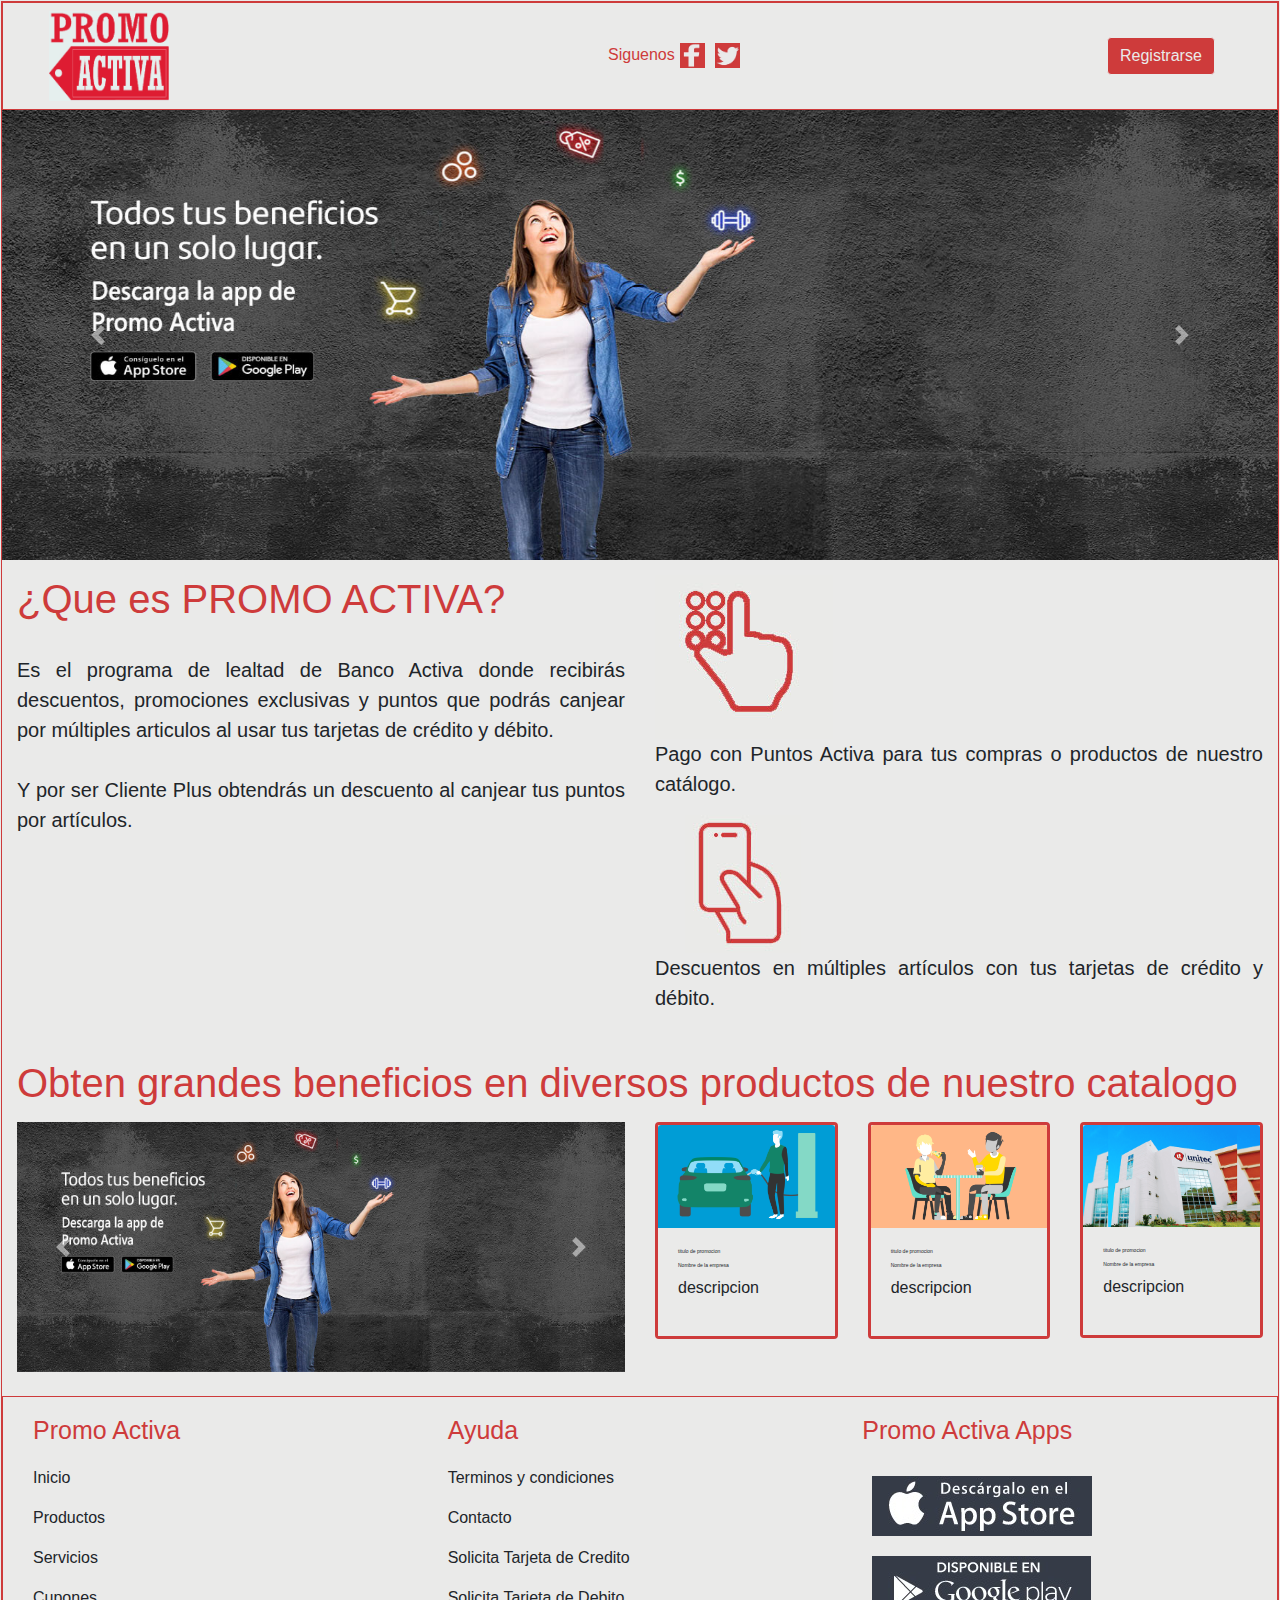
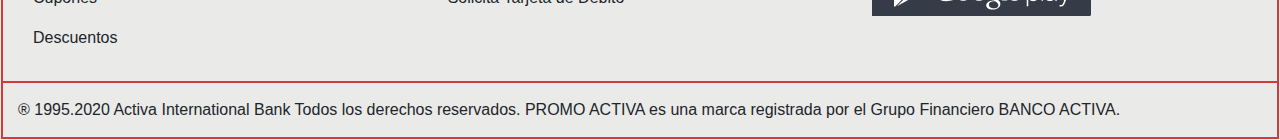
==== LANDING-PAGE/index.html @ 69c007ce "creacion pagina principal" ====
<!DOCTYPE html>
<html>
<head>
    <meta charset='utf-8'>
    <meta http-equiv='X-UA-Compatible' content='IE=edge'>
    <!--<link rel="stylesheet" href="css/estilos.css">-->    
    <link rel="stylesheet" href="css/bootstrap.min.css">     
    <link rel="stylesheet" href="js/bootstrap.min.js">           
    <title>Promo Activa</title>
    <meta name='viewport' content='width=device-width, initial-scale=1'>
    <style>

      *{
        font-family:'Trebuchet MS', 'Lucida Sans Unicode', 'Lucida Grande', 'Lucida Sans', Arial, sans-serif;
      }

      body{
        background-color: #eaeae9 !important;
        margin: 1px;  
        border: #ce3b3b 1px solid;
          
      }

      div{
          background-color:#eaeae9 !important;
          
      }    
      
      .form-inline{
          margin-right: 50px;
      }        
      
      .btn-outline{
          color: #eaeae9;
          border-color: #eaeae9;
          background-color: #ce3b3b;   
      }

      .btn{
          color: #eaeae9;
          border-color: #eaeae9;
          background-color: #ce3b3b; 
          margin-left: 250px;        
      }  
      
      .navbar {
          background-color:#eaeae9 !important ;
          border: #ce3b3b 1px solid;
      }       

      .articulos-brand{
          padding-left: 30px ;
      }
      
      .title-h1{
          color: #ce3b3b;
          
      }

      .img-slide1{
          height: 450px; 
          width: 1350px;
      }

      .img-slide2{
          height: 250px; 
          width: 675px;
      }

      /*.div-a{
          border: #ce3b3b 1px solid !important;
          margin: 1px !important; 
          padding-left: 5px;        
          padding-right: 5px;
          padding-top: 5px;                
          padding-bottom: 5px;
      }*/

      .title-h2{
          font-size: 5px !important;
      }

      /*.img-promos{
        width: 193px;
        height: 135px;      
      }*/

      .p-title{
        font-size: 25px;
        color: #ce3b3b;
      }

      .div-inf{
        margin: 0px;
        
      }

      .img-fluid{
        margin: 10px;
      }

      .card{
        border: #ce3b3b 3px solid;
      }

      .p-des{
        font-size: 20px;
      }

      .redes{
        width: 25px;
        height: 25px;
        margin: 5px;
      }

      #id-redes{
        padding-left: 170px;
        left: 0px;
        padding-right: 0px;
        right: 0px;
        padding-top: 15px;
        
      }

    </style>    
</head>
<body>
    <div>
        <nav class="navbar navbar-light bg-light">
          <div class="container-fluid">
            
              <div class="col-4">
                <a><img src="img\logo.jpg" class ="logo-img" alt="logo" style="width: 120px; height: 90px;"> </a>
              </div>
              <div id="id-redes" class="col-4">
                <p style="color: #ce3b3b; font-size: 1rem; ">Siguenos<a ><img class="redes" src="img/facebook.jpg" alt="fc"></a><a ><img class="redes" src="img/twetter.jpg" alt="tw"></a></p>
                
                
              </div>
              <div class="col-4">
                <form class="form-inline">                
                  <!--<input id="id-input" class="form-control mr-sm-2" type="search" placeholder="Search" aria-label="Search">-->
                  <button class="btn my-2 my-sm-0" type="submit">Registrarse</button>
                </form>
              </div>
            
          </div> 
        </nav>         
    </div> 
    <div id="myslider" class="carousel slide" data-ride="carousel">
        <div class="carousel-inner">
          <div class="carousel-item active">
            <img class="img-slide1" src="img/slider-1.jpg" alt="First slide" >
          </div>
          <div class="carousel-item">
            <img class="img-slide1" src="img/slider-2.jpg" alt="Second slide" >
          </div>
          <div class="carousel-item">
            <img class="img-slide1" src="img/slider-3.jpg" alt="Third slide" >
          </div>class="img-slide2" 
        </div>
        <a class="carousel-control-prev" href="#myslider" role="button" data-slide="prev">
          <span class="carousel-control-prev-icon" aria-hidden="true"></span>
          <span class="sr-only">Previous</span>
        </a>
        <a class="carousel-control-next" href="#myslider" role="button" data-slide="next">
          <span class="carousel-control-next-icon" aria-hidden="true"></span>
          <span class="sr-only">Next</span>
        </a>
    </div>    
        
    <div class="container-fluid" style="margin-top: 15px;">
        <div class="row">
            <div class="col-6" >
                <h1 class="title-h1"  >¿Que es PROMO ACTIVA?</h1> <br>
                    <p  align="justify" class="p-des">
                        Es el programa de lealtad de Banco Activa donde recibirás descuentos, 
                        promociones exclusivas y puntos que podrás canjear por múltiples 
                        articulos al usar tus tarjetas de crédito y débito. <br><br>
    
                        Y por ser Cliente Plus obtendrás un descuento al canjear 
                        tus puntos por artículos.
                    </p>        
            </div>
            <div class="col-6">        
                <img src="img/puntos.jpg" alt="puntos"> 
                    <p  align="justify" class="p-des">
                        Pago con Puntos Activa para tus compras o 
                        productos de nuestro catálogo.
                    </p>
                <img src="img/articulos.jpg" class="articulos-brand" alt="articulos">
                    <p  align="justify" class="p-des">
                        Descuentos en múltiples artículos con tus 
                        tarjetas de crédito y débito.
                    </p>
    
            </div>
        </div>
    </div>
    <div class="container-fluid" style="margin-top: 15px; " >            
        <div class="row">
          <h1 class="title-h1" style="margin: 15px;" >Obten grandes beneficios en diversos productos de nuestro catalogo</h1><br>                                       
          <div class="col-6">
            <div id="myslider2" class="carousel slide" data-ride="carousel">
                <div class="carousel-inner">
                  <div class="carousel-item active">
                    <img class="img-slide2" src="img/slider-1.jpg" alt="First slide">
                  </div>
                  <div class="carousel-item">
                    <img class="img-slide2" src="img/slider-2.jpg" alt="Second slide">
                  </div>
                  <div class="carousel-item">
                    <img class="img-slide2" src="img/slider-3.jpg" alt="Third slide">
                  </div>
                </div>
                <a class="carousel-control-prev" href="#myslider2" role="button" data-slide="prev">
                  <span class="carousel-control-prev-icon" aria-hidden="true"></span>
                  <span class="sr-only">Previous</span>
                </a>
                <a class="carousel-control-next" href="#myslider2" role="button" data-slide="next">
                  <span class="carousel-control-next-icon" aria-hidden="true"></span>
                  <span class="sr-only">Next</span>
                </a>
            </div>
          </div>
            <div class="div-a col-2">
              <div class="card">
                <img class="card-img-top img-promos" src="img/gasolina.png" alt="gasolina">
                  <div class="card-body">
                    <h2 class="title-h2" style="font-size: 15px">titulo de promocion</h2>
                    <h2 class="title-h2" style="font-size:  15px">Nombre de la empresa</h2>
                    <p>descripcion</p>
                  </div>                          
              </div>                          
            </div>
              
            <div class="div-a col-2">
              <div class="card">
                <img class="card-img-top img-promos" src="img/comidas.png" alt="gasolina">
                  <div class="card-body">
                    <h2 class="title-h2" style="font-size:  15px">titulo de promocion</h2>
                    <h2 class="title-h2" style="font-size:  15px">Nombre de la empresa</h2>
                    <p>descripcion</p>
                  </div>                          
              </div> 
            </div>
          
            <div class="div-a col-2">
              <div class="card">
                <img class="card-img-top img-promos" src="img/unitec.png" alt="gasolina">
                <div class="card-body">
                  <h2 class="title-h2" style="font-size:  15px">titulo de promocion</h2>
                <h2 class="title-h2" style="font-size:  15px">Nombre de la empresa</h2>
                <p>descripcion</p>        
                </div>                    
              </div>                                        
            </div>   
        </div>
    </div>
    <br>
    <div class="container-fluid" style="border: #ce3b3b 1px solid;" > 
      <div class="row" style="padding: 15px;">
        <div class="div-inf col-4" >
          <p class="p-title">Promo Activa</p>
          <p>Inicio</p>
          <p>Productos</p>
          <p>Servicios</p>
          <p>Cupones</p>
          <p>Descuentos</p>
        </div>
        <div class="div-inf col-4" >
          <p class="p-title">Ayuda</p>
          <p>Terminos y condiciones</p>
          <p>Contacto</p>
          <p>Solicita Tarjeta de Credito</p>
          <p>Solicita Tarjeta de Debito</p>          
        </div>
        <div class="div-inf col-4" >
          <p class="p-title">Promo Activa Apps</p>
          <img class="img-fluid" src="img/appstore.jpg" alt="apps"> <br>       
          <img class="img-fluid" src="img/google_play.jpg" alt="apps">
        </div>
      </div>
    </div>
    <div style="border: #ce3b3b 1px solid;">
      <p style="margin: 15px; ">® 1995.2020 Activa International Bank Todos los derechos reservados. PROMO ACTIVA es una marca
        registrada por el Grupo Financiero BANCO ACTIVA. 
      </p>
    </div>   
    <script src="https://code.jquery.com/jquery-3.4.1.slim.min.js" ></script>
    <script src="https://cdn.jsdelivr.net/npm/popper.js@1.16.0/dist/umd/popper.min.js" ></script>
    <script src="https://stackpath.bootstrapcdn.com/bootstrap/4.4.1/js/bootstrap.min.js" ></script>   
</body>
</html>
---- LANDING-PAGE/css/estilos.css ----
body{
        background-color: #eaeae9 !important;
        
    }

    div{
        background-color:#eaeae9 !important;
        
    }    
    
    .form-inline{
        margin-right: 50px;
    }        
    
    .btn-outline{
        color: #eaeae9;
        border-color: #eaeae9;
        background-color: #ce3b3b;   
    }

    .btn{
        color: #eaeae9;
        border-color: #eaeae9;
        background-color: #ce3b3b;         
    }  
    
    .navbar {
        background-color:#eaeae9 !important ;
        border: #ce3b3b 1px solid;
    }       

    .articulos-brand{
        padding-left: 30px ;
    }
    
    .title-h1{
        color: #ce3b3b;
    }

    .img-slide1{
        height: 500px; 
        width: 1350px;
    }

    .img-slide2{
        height: 250px; 
        width: 675px;
    }

    .div-a{
        border: #ce3b3b 1px solid !important;
        margin: 1px !important;
        padding-left: 1px;        
        padding-right: 1px;
        padding-top: 1px;
    }

    .title-h2{
        font-size: 5px !important;
    }
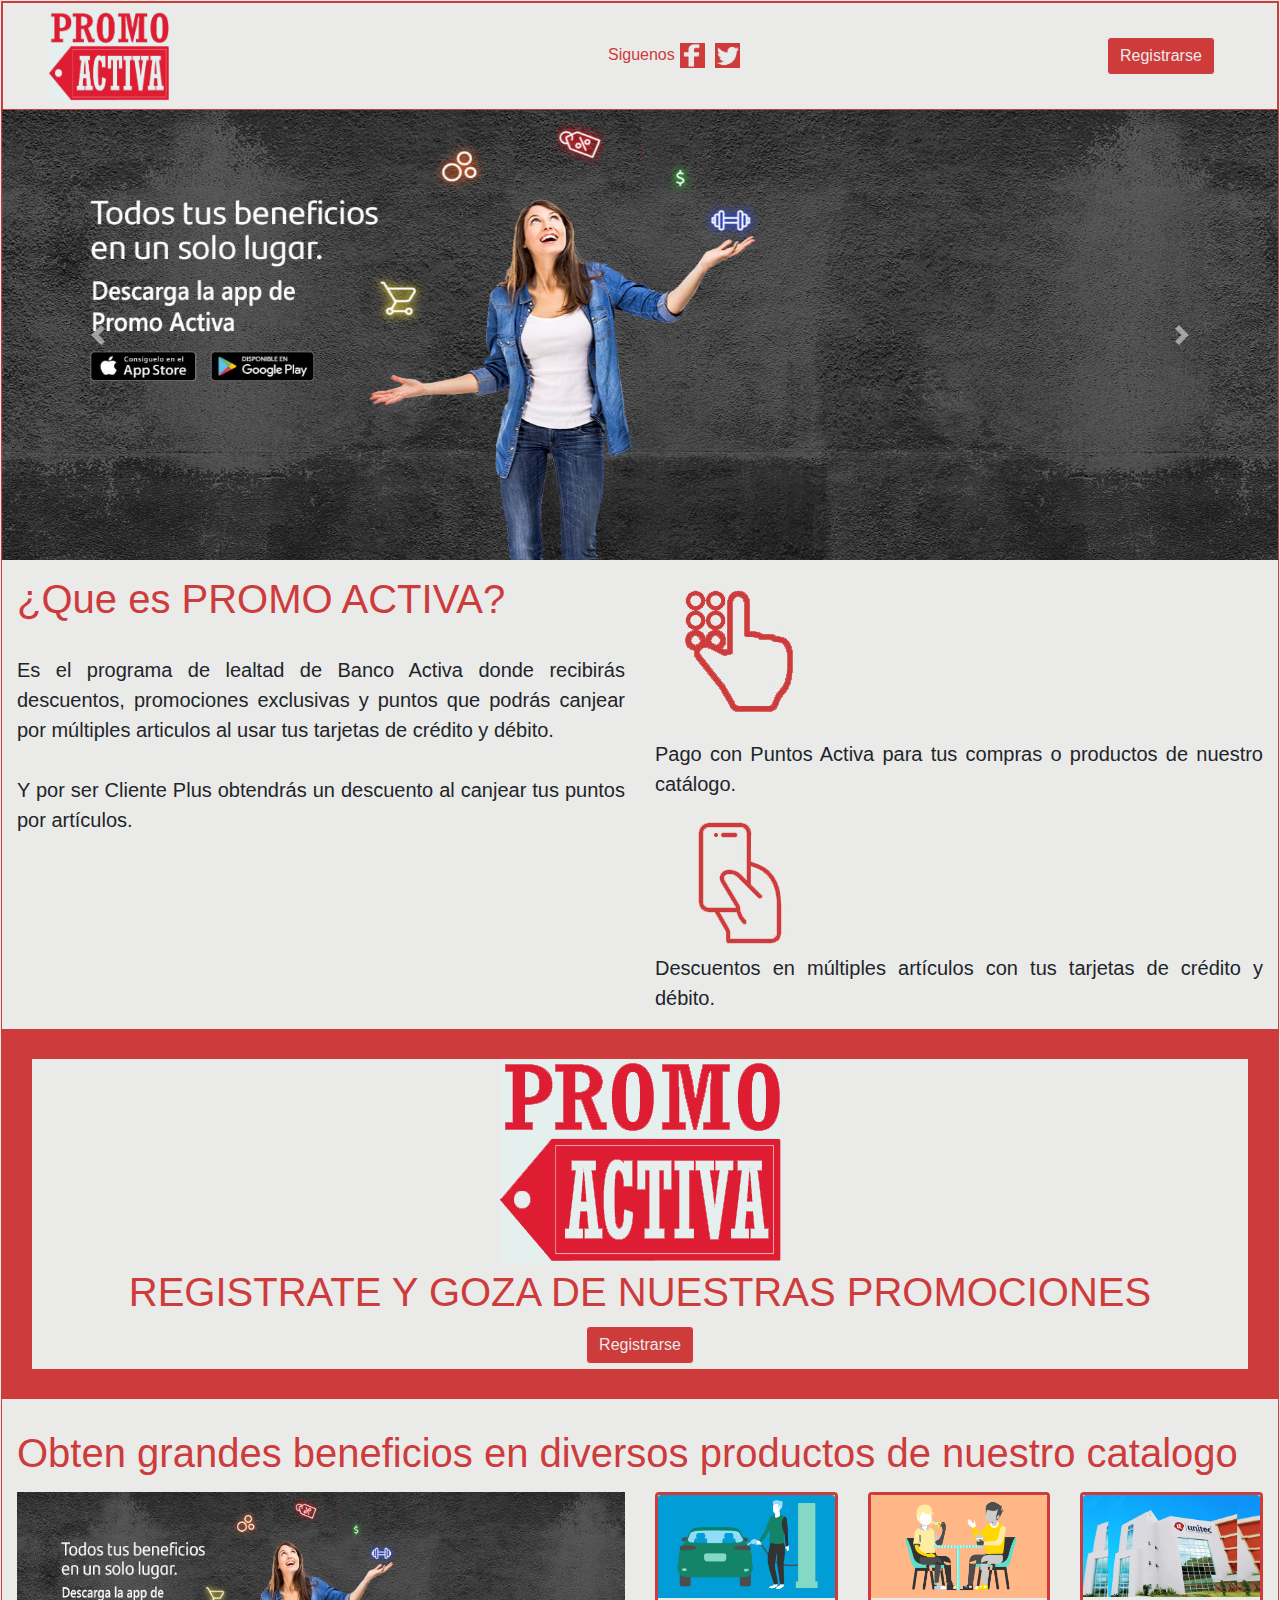
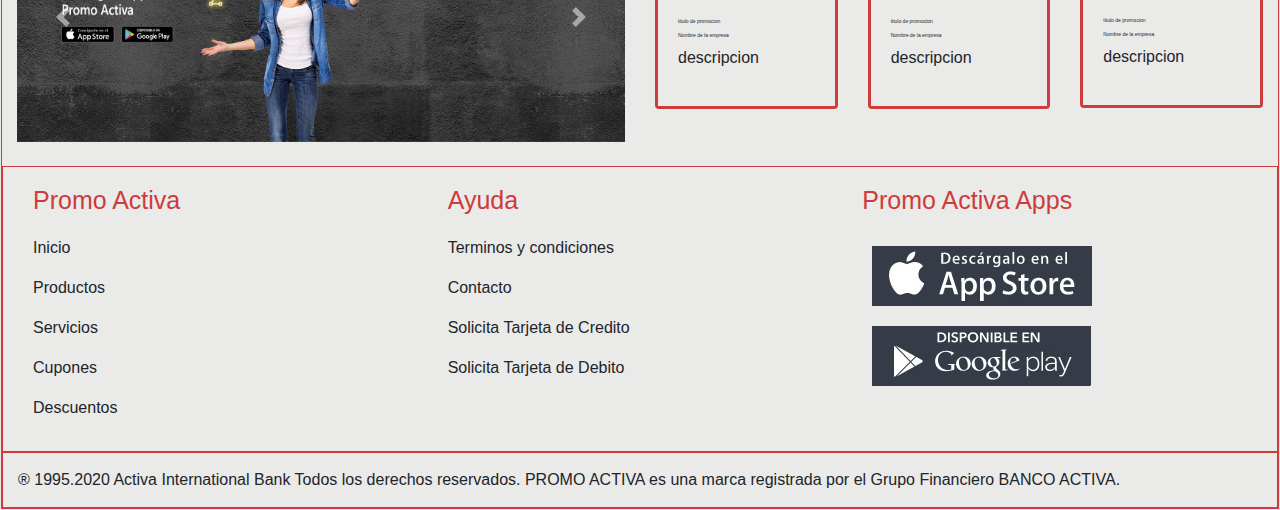
==== commit a30706c4: "registro de clienes" ====
--- a/LANDING-PAGE/index.html
+++ b/LANDING-PAGE/index.html
@@ -4,8 +4,8 @@
     <meta charset='utf-8'>
     <meta http-equiv='X-UA-Compatible' content='IE=edge'>
     <!--<link rel="stylesheet" href="css/estilos.css">-->    
-    <link rel="stylesheet" href="css/bootstrap.min.css">     
-    <link rel="stylesheet" href="js/bootstrap.min.js">           
+    <link rel="stylesheet" href="../css/bootstrap.min.css">     
+    <link rel="stylesheet" href="../js/bootstrap.min.js">           
     <title>Promo Activa</title>
     <meta name='viewport' content='width=device-width, initial-scale=1'>
     <style>
@@ -22,7 +22,7 @@
       }
 
       div{
-          background-color:#eaeae9 !important;
+          background-color:#eaeae9 ;
           
       }    
       
@@ -122,6 +122,11 @@
         
       }
 
+      .reg-user{
+        background-color: #ce3b3b;
+
+      }
+
     </style>    
 </head>
 <body>
@@ -130,10 +135,10 @@
           <div class="container-fluid">
             
               <div class="col-4">
-                <a><img src="img\logo.jpg" class ="logo-img" alt="logo" style="width: 120px; height: 90px;"> </a>
+                <a><img src="../img/logo.jpg" class ="logo-img" alt="logo" style="width: 120px; height: 90px;"> </a>
               </div>
               <div id="id-redes" class="col-4">
-                <p style="color: #ce3b3b; font-size: 1rem; ">Siguenos<a ><img class="redes" src="img/facebook.jpg" alt="fc"></a><a ><img class="redes" src="img/twetter.jpg" alt="tw"></a></p>
+                <p style="color: #ce3b3b; font-size: 1rem; ">Siguenos<a ><img class="redes" src="../img/facebook.jpg" alt="fc"></a><a ><img class="redes" src="../img/twetter.jpg" alt="tw"></a></p>
                 
                 
               </div>
@@ -150,13 +155,13 @@
     <div id="myslider" class="carousel slide" data-ride="carousel">
         <div class="carousel-inner">
           <div class="carousel-item active">
-            <img class="img-slide1" src="img/slider-1.jpg" alt="First slide" >
+            <img class="img-slide1" src="../img/slider-1.jpg" alt="First slide" >
           </div>
           <div class="carousel-item">
-            <img class="img-slide1" src="img/slider-2.jpg" alt="Second slide" >
+            <img class="img-slide1" src="../img/slider-2.jpg" alt="Second slide" >
           </div>
           <div class="carousel-item">
-            <img class="img-slide1" src="img/slider-3.jpg" alt="Third slide" >
+            <img class="img-slide1" src="../img/slider-3.jpg" alt="Third slide" >
           </div>class="img-slide2" 
         </div>
         <a class="carousel-control-prev" href="#myslider" role="button" data-slide="prev">
@@ -183,12 +188,12 @@
                     </p>        
             </div>
             <div class="col-6">        
-                <img src="img/puntos.jpg" alt="puntos"> 
+                <img src="../img/puntos.jpg" alt="puntos"> 
                     <p  align="justify" class="p-des">
                         Pago con Puntos Activa para tus compras o 
                         productos de nuestro catálogo.
                     </p>
-                <img src="img/articulos.jpg" class="articulos-brand" alt="articulos">
+                <img src="../img/articulos.jpg" class="articulos-brand" alt="articulos">
                     <p  align="justify" class="p-des">
                         Descuentos en múltiples artículos con tus 
                         tarjetas de crédito y débito.
@@ -196,6 +201,15 @@
     
             </div>
         </div>
+    </div>
+    <div style="background-color: #e5efee; padding: 30px; background-color: #ce3b3b;" class="reg-user">
+      <div style="background-color: #e5efee;">
+        <div align="center"><img src="../img/logo.jpg" alt=""></div>
+        <div align="center">
+          <h1 class="title-h1" style="padding: 5px;margin-bottom: 0px;" >REGISTRATE Y GOZA DE NUESTRAS PROMOCIONES</h1>
+          <input style="margin: 5px !important;" class="btn" type="button" value="Registrarse">
+        </div>                
+      </div>        
     </div>
     <div class="container-fluid" style="margin-top: 15px; " >            
         <div class="row">
@@ -204,13 +218,13 @@
             <div id="myslider2" class="carousel slide" data-ride="carousel">
                 <div class="carousel-inner">
                   <div class="carousel-item active">
-                    <img class="img-slide2" src="img/slider-1.jpg" alt="First slide">
+                    <img class="img-slide2" src="../img/slider-1.jpg" alt="First slide">
                   </div>
                   <div class="carousel-item">
-                    <img class="img-slide2" src="img/slider-2.jpg" alt="Second slide">
+                    <img class="img-slide2" src="../img/slider-2.jpg" alt="Second slide">
                   </div>
                   <div class="carousel-item">
-                    <img class="img-slide2" src="img/slider-3.jpg" alt="Third slide">
+                    <img class="img-slide2" src="../img/slider-3.jpg" alt="Third slide">
                   </div>
                 </div>
                 <a class="carousel-control-prev" href="#myslider2" role="button" data-slide="prev">
@@ -225,7 +239,7 @@
           </div>
             <div class="div-a col-2">
               <div class="card">
-                <img class="card-img-top img-promos" src="img/gasolina.png" alt="gasolina">
+                <img class="card-img-top img-promos" src="../img/gasolina.png" alt="gasolina">
                   <div class="card-body">
                     <h2 class="title-h2" style="font-size: 15px">titulo de promocion</h2>
                     <h2 class="title-h2" style="font-size:  15px">Nombre de la empresa</h2>
@@ -236,7 +250,7 @@
               
             <div class="div-a col-2">
               <div class="card">
-                <img class="card-img-top img-promos" src="img/comidas.png" alt="gasolina">
+                <img class="card-img-top img-promos" src="../img/comidas.png" alt="gasolina">
                   <div class="card-body">
                     <h2 class="title-h2" style="font-size:  15px">titulo de promocion</h2>
                     <h2 class="title-h2" style="font-size:  15px">Nombre de la empresa</h2>
@@ -247,7 +261,7 @@
           
             <div class="div-a col-2">
               <div class="card">
-                <img class="card-img-top img-promos" src="img/unitec.png" alt="gasolina">
+                <img class="card-img-top img-promos" src="../img/unitec.png" alt="gasolina">
                 <div class="card-body">
                   <h2 class="title-h2" style="font-size:  15px">titulo de promocion</h2>
                 <h2 class="title-h2" style="font-size:  15px">Nombre de la empresa</h2>
@@ -277,8 +291,8 @@
         </div>
         <div class="div-inf col-4" >
           <p class="p-title">Promo Activa Apps</p>
-          <img class="img-fluid" src="img/appstore.jpg" alt="apps"> <br>       
-          <img class="img-fluid" src="img/google_play.jpg" alt="apps">
+          <img class="img-fluid" src="../img/appstore.jpg" alt="apps"> <br>       
+          <img class="img-fluid" src="../img/google_play.jpg" alt="apps">
         </div>
       </div>
     </div>
